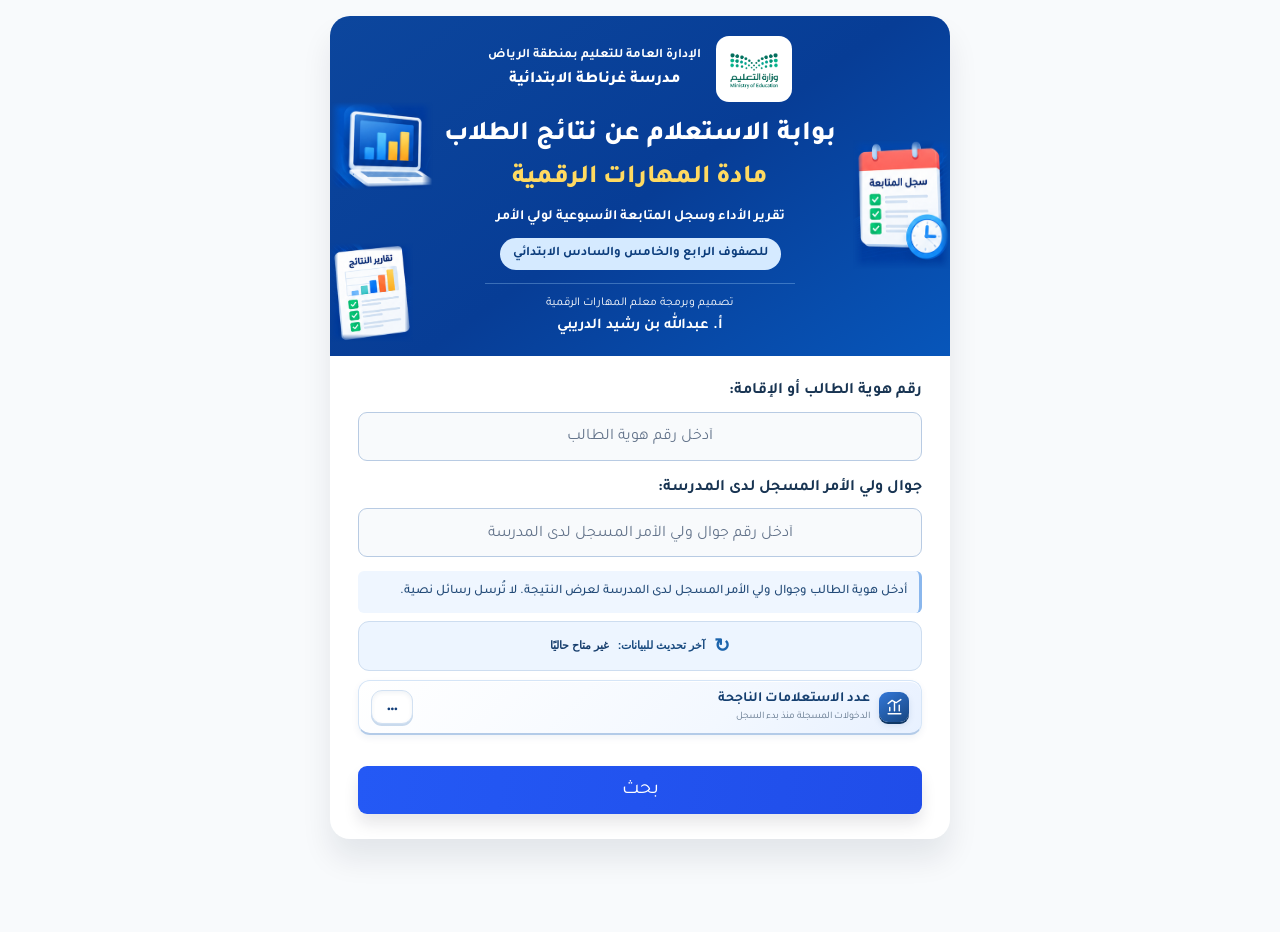
==== portal-source.html @ 9ac4369f "Add guardian satisfaction feedback and persistent review cycles" ====
<!doctype html>
<html lang="ar" dir="rtl"><head><meta charset="utf-8"><meta name="viewport" content="width=device-width, initial-scale=1"><title>بوابة المهارات الرقمية — مدرسة غرناطة</title></head><body style="margin:0"><section id="granada-results" data-mode="live" dir="rtl" lang="ar">
<style>
@import url('https://fonts.googleapis.com/css2?family=Tajawal:wght@400;500;700;800&display=swap');
#granada-results{font-family:Tajawal,Arial,sans-serif;background:#f8fafc;color:#1f2937;padding:34px 16px;min-height:80vh;line-height:1.7}#granada-results *{box-sizing:border-box}#granada-results [hidden]{display:none!important}#granada-results h1,#granada-results h2,#granada-results h3,#granada-results p{font-family:inherit;margin:0}#granada-results button,#granada-results input{font:inherit}#granada-results button{cursor:pointer;border:0}#granada-results .search-card{max-width:670px;margin:auto;background:white;border-radius:26px;overflow:hidden;box-shadow:0 20px 30px #0f172a16}#granada-results .brand{background:#233e89;text-align:center;padding:36px 20px;color:white}#granada-results .brand-logo{width:155px;height:120px;object-fit:contain;background:#eee;border:6px solid white;border-radius:64px;padding:22px;margin-bottom:20px}#granada-results h1{font-size:30px;font-weight:800;color:white;line-height:1.4}#granada-results .subtitle{font-size:23px;font-weight:800}#granada-results .brand-detail{color:#bfdbfe;font-size:21px}#granada-results .search-body{padding:44px 48px 48px}#granada-results label{display:block;font-weight:700;font-size:21px;margin-bottom:14px}#granada-results input{width:100%;height:80px;border:1px solid #cbd5e1;border-radius:13px;background:#f8fafc;text-align:center;font-size:27px;color:#334155}#granada-results input:focus{outline:3px solid #93c5fd;outline-offset:2px}#granada-results input::placeholder{color:#9ca3af}#granada-results .search-btn{width:100%;margin-top:34px;padding:17px;background:#214be0;color:white;border-radius:12px;font-size:28px;box-shadow:0 10px 15px #0f172a1a}#granada-results .test-note{max-width:670px;margin:0 auto 18px;padding:12px 18px;border:1px solid #dbeafe;border-radius:10px;background:#eff6ff;font-size:15px}#granada-results .message{color:#b91c1c;margin-top:18px;font-weight:700;text-align:center}#granada-results .report{max-width:800px;margin:auto;padding:34px 38px;background:white;box-shadow:0 12px 30px #0f172a18;border-radius:8px}#granada-results .actions{display:flex;gap:10px;justify-content:flex-end;margin-bottom:26px}#granada-results .actions button{padding:9px 15px;border-radius:4px;background:#1f2937;color:white}#granada-results .actions .new-search{background:#dc2626}#granada-results .report-header{display:grid;grid-template-columns:1fr 1fr 1fr;text-align:center;align-items:center;border-bottom:3px solid #233e89;padding-bottom:20px;margin-bottom:24px;font-size:14px;font-weight:700}#granada-results .vision{max-width:115px;height:90px;object-fit:contain;margin:auto}#granada-results .print-date{font-size:12px;color:#64748b;font-weight:400;margin-top:7px}#granada-results .student{background:#eff6ff;border:1px solid #dbeafe;border-radius:12px;padding:18px 20px;margin-bottom:22px}#granada-results .student-top{display:grid;grid-template-columns:1fr 1fr;gap:20px}#granada-results .student-item{display:flex;align-items:center;gap:13px}#granada-results .student-icon{border-radius:50%;background:#bfdbfe;color:#1e40af;width:38px;height:38px;display:grid;place-items:center;font-size:22px}#granada-results .small-label{font-size:12px;color:#64748b}#granada-results .student-value{font-size:17px;font-weight:700}#granada-results .student-meta{border-top:1px solid #bfdbfe;margin-top:17px;padding-top:12px;display:flex;justify-content:space-between;gap:10px;font-size:13px}#granada-results h2{font-size:19px;font-weight:700;border-right:4px solid #233e89;padding-right:10px;margin-bottom:18px}#granada-results .grades{display:grid;grid-template-columns:1fr 1fr;gap:12px;margin-bottom:28px}#granada-results .grade{border:1px solid #e5e7eb;border-radius:7px;background:#f8fafc;padding:14px 15px;min-height:90px;display:flex;flex-direction:column;justify-content:space-between}#granada-results .grade h3{font-size:12px;font-weight:800;display:flex;justify-content:space-between;gap:8px}#granada-results .grade-value{font-size:22px;font-weight:700;text-align:center;margin-top:8px;white-space:pre-wrap}#granada-results .green{background:#f0fdf4;border-color:#22c55e;box-shadow:0 2px 4px #0f172a15}#granada-results .green h3{color:#166534}#granada-results .blue{background:#eff6ff;border-color:#3b82f6;box-shadow:0 2px 4px #0f172a15}#granada-results .blue h3{color:#1e40af}#granada-results .orange{background:#fff7ed;border-color:#f97316}#granada-results .orange h3{color:#c2410c}#granada-results .orange .grade-value{color:#16a34a}#granada-results .red{background:#fef2f2;border-color:#ef4444}#granada-results .red h3{color:#b91c1c}#granada-results .note{padding:17px 20px;border-right:4px solid #2563eb;background:#eff6ff;border-radius:4px;margin-bottom:16px;font-size:14px;white-space:pre-wrap}#granada-results .note strong{display:block;font-size:16px;margin-bottom:4px}#granada-results .recommendation{border-color:#facc15;background:#fefce8}#granada-results .signatures{display:flex;justify-content:space-between;padding:45px 25px 30px;text-align:center;color:#1e3a8a;font-weight:700}#granada-results .signatures span{display:block;color:#6b7280;font-size:13px;margin-bottom:8px}#granada-results footer{text-align:center;font-size:11px;color:#6b7280;border-top:1px solid #e5e7eb;padding-top:16px}#granada-results footer a{color:#2563eb}#granada-results .report-demo{text-align:center;font-size:12px;color:#92400e;background:#fffbeb;padding:5px;margin-bottom:16px}
@media(max-width:600px){#granada-results{padding:20px 10px}#granada-results h1{font-size:24px}#granada-results .subtitle{font-size:19px}#granada-results .brand-detail{font-size:17px}#granada-results .search-body{padding:28px 24px}#granada-results .report{padding:20px 14px}#granada-results .report-header{font-size:11px;gap:8px}#granada-results .vision{max-width:80px;height:65px}#granada-results .student-top{grid-template-columns:1fr;gap:13px}#granada-results .grade{padding:11px 9px}#granada-results .grade h3{font-size:11px}#granada-results .grade-value{font-size:18px}#granada-results .student-meta{flex-wrap:wrap}#granada-results .signatures{font-size:12px;padding:35px 0 25px}}
@media print{@page{size:A4;margin:12mm}body *{visibility:hidden}#granada-results,#granada-results *{visibility:visible}#granada-results{position:absolute;inset:0;background:white;padding:0;min-height:0}#granada-results .no-print{display:none!important}#granada-results .report{box-shadow:none;max-width:none;padding:0}#granada-results .grade,#granada-results .note,#granada-results .student{break-inside:avoid}#granada-results{-webkit-print-color-adjust:exact;print-color-adjust:exact}}

/* Approved reference artwork, with functional identity and guardian-phone controls below. */
#granada-results .search-card{max-width:1000px;border-radius:30px}
#granada-results .approved-brand{padding:0;background:#0745ae;overflow:hidden}
#granada-results .approved-header-window{width:100%;aspect-ratio:1178 / 742;overflow:hidden;position:relative}
#granada-results .approved-header-image{display:block;width:100%;max-width:none;height:auto;margin:0;transform:scale(1.022);transform-origin:center top}
#granada-results .search-body{padding:32px 40px 40px}
#granada-results .search-btn{background:linear-gradient(100deg,#2459f5,#204de9)}
#granada-results .test-note{max-width:1000px}
@media(max-width:600px){#granada-results .search-body{padding:24px 20px}#granada-results .search-card{border-radius:22px}}
</style>
<link rel="stylesheet" href="/responsive.css?v=dcf7f7a980e0">
<div class="test-note no-print" id="gr-test">أدخل هوية الطالب وجوال ولي الأمر المسجل لدى المدرسة.</div>
<div class="search-card no-print" id="gr-search">
 <header class="brand portal-header" aria-labelledby="portal-title">
 <div class="portal-artwork" aria-hidden="true"><div class="portal-art portal-laptop" aria-hidden="true"></div><div class="portal-art portal-results" aria-hidden="true"></div><div class="portal-art portal-calendar" aria-hidden="true"></div></div>
 <div class="portal-identity"><img class="portal-logo" src="/ministry-logo.png" alt="شعار وزارة التعليم" width="82" height="70"><div><p>الإدارة العامة للتعليم بمنطقة الرياض</p><p class="portal-school">مدرسة غرناطة الابتدائية</p></div></div>
 <div class="portal-heading"><h1 id="portal-title">بوابة الاستعلام عن نتائج الطلاب</h1><p class="portal-subject">مادة المهارات الرقمية</p><p class="portal-description">تقرير الأداء وسجل المتابعة الأسبوعية <span class="portal-parent">لولي الأمر</span></p><p class="portal-classes">للصفوف الرابع والخامس والسادس الابتدائي</p></div>
 <p class="portal-credit">تصميم وبرمجة معلم المهارات الرقمية<br><strong>أ. عبدالله بن رشيد الدريبي</strong></p>
</header>
 <form class="search-body" id="gr-form"><label for="gr-id">رقم هوية الطالب أو الإقامة:</label><input id="gr-id" name="studentId" inputmode="numeric" autocomplete="off" maxlength="10" placeholder="أدخل رقم هوية الطالب" aria-describedby="gr-guidance gr-msg" required><label for="gr-phone" style="margin-top:22px">جوال ولي الأمر المسجل لدى المدرسة:</label><input id="gr-phone" name="guardianPhone" type="tel" inputmode="numeric" autocomplete="off" maxlength="16" placeholder="أدخل رقم جوال ولي الأمر المسجل لدى المدرسة" aria-describedby="gr-guidance gr-msg" required><p class="search-guidance" id="gr-guidance">أدخل هوية الطالب وجوال ولي الأمر المسجل لدى المدرسة لعرض النتيجة. لا تُرسل رسائل نصية.</p><div class="data-update-badge" data-public-update><span class="update-icon" aria-hidden="true">↻</span><span>آخر تحديث للبيانات:</span><time>جارٍ التحقق…</time></div><div class="activity-counter" role="status" aria-live="polite"><span class="activity-symbol" aria-hidden="true"><svg viewBox="0 0 24 24" fill="none" stroke="currentColor" stroke-width="1.8" stroke-linecap="round" stroke-linejoin="round"><path d="M4 20h16M6 16v-4m6 4V5m6 11V9"/><path d="m4 7 5-4 5 3 6-4"/></svg></span><span class="activity-label">عدد الاستعلامات الناجحة<span>الدخولات المسجلة منذ بدء السجل</span></span><strong data-query-count dir="ltr" aria-label="عدد الاستعلامات">…</strong></div><button class="search-btn" type="submit">بحث</button><p id="gr-msg" class="message" role="status" aria-live="polite"></p></form>
</div>
<article class="report" id="gr-report" aria-label="تقرير متابعة الطالب" hidden>
 <div class="actions no-print"><button type="button" id="gr-print"><svg viewBox="0 0 24 24" aria-hidden="true"><path d="M6 9V3h12v6M6 17H4V9h16v8h-2M6 14h12v7H6z"/></svg><span>طباعة</span></button><button type="button" class="new-search" id="gr-back"><svg viewBox="0 0 24 24" aria-hidden="true"><circle cx="10.5" cy="10.5" r="6.5"/><path d="m16 16 5 5"/></svg><span>بحث جديد</span></button></div>
 <p class="report-demo">تقرير متابعة الطالب</p>
 <header class="report-header"><div><p>وزارة التعليم</p><p>الإدارة العامة للتعليم</p><p>بمنطقة الرياض</p><p>مدرسة غرناطة الابتدائية</p></div><img class="vision" src="/ministry-logo.png" alt="شعار وزارة التعليم"><div><p>المادة: المهارات الرقمية</p><p>العام الدراسي: 1448هـ</p><p class="print-date">تاريخ كتابة التقرير: <span id="gr-date"></span></p></div><div class="report-update" data-report-update><span>آخر تحديث للبيانات:</span> <time>جارٍ التحقق…</time></div></header>
 <section class="student" aria-label="بيانات الطالب"><div class="student-top"><div class="student-item"><span class="student-icon" aria-hidden="true">♙</span><div><p class="small-label">اسم الطالب</p><p class="student-value" id="demo-name">طالب تجريبي</p></div></div><div class="student-item"><span class="student-icon" aria-hidden="true">▣</span><div><p class="small-label">مرجع التقرير</p><p class="student-value" id="demo-id" dir="ltr">0000000001</p></div></div></div><div class="student-meta"><span>الصف: <b id="demo-grade">الخامس</b></span><span>الفصل: <b id="demo-section">أ</b></span><span>العام: <b>1448–1449هـ</b></span></div></section>
 <section class="term-choice"><label for="gr-term">عرض النتائج</label><select id="gr-term"><option value="1">الفصل الدراسي الأول</option><option value="2">الفصل الدراسي الثاني</option><option value="year">النتيجة النهائية للعام الدراسي</option></select></section><p id="gr-demo-notice" class="period-status" hidden>حساب عرض تجريبي للمعلم — جميع الدرجات والملاحظات وهمية للشرح.</p><nav class="period-tabs" role="tablist" aria-label="اختر التقرير"><button role="tab" id="gr-period-1" data-period-tab="1" aria-controls="gr-grades" aria-selected="true" tabindex="0">الفترة الأولى</button><button role="tab" id="gr-period-2" data-period-tab="2" aria-controls="gr-grades" aria-selected="false" tabindex="-1">الفترة الثانية</button><button role="tab" id="gr-period-final" data-period-tab="final" aria-controls="gr-grades" aria-selected="false" tabindex="-1">نهاية الفصل</button></nav><div id="period-status" class="period-status"></div><h2 id="period-heading">📊 تفاصيل الأداء والدرجات — الفترة الأولى</h2><div class="grades" id="gr-grades" role="tabpanel" aria-labelledby="gr-period-1"></div>
 <section class="note"><strong>📝 الواجبات الأسبوعية والمهام الأدائية:</strong><p>تدريب تجريبي: تنسيق جدول بيانات وإجراء عملية حسابية. يرجى مراجعة الدرس وحل النشاط المحدد.</p></section>
 <section class="note recommendation"><strong>💡 ملحوظات وتوصيات المعلم:</strong><p>بيانات تجريبية: أداء متميز ومشاركة فعّالة. التوصية: الاستمرار في التدريب ومتابعة الواجبات.</p></section>
 <section id="annual-breakdown" class="annual-breakdown" hidden><h3>ملخص الأعمال الأدائية والدرجات</h3><div id="annual-components" class="grades"></div><h3>بيان الفترات ونتائج الفصلين</h3><div class="summary-scroll"><table><thead><tr><th scope="col">البيان</th><th scope="col">الدرجة من 100</th></tr></thead><tbody id="annual-rows"></tbody></table></div></section><section id="final-calculation" class="final-calculation" hidden><div id="semester-calculation"><strong class="calculation-title">طريقة احتساب التقدير التقريبي للفصل</strong><div class="calculation-step"><strong>1. متوسط المهام الأدائية — من 40</strong><p>تشمل الواجبات والمشاريع والمشاركة والتفاعل.</p><span class="calculation-formula">(درجة الفترة الأولى + درجة الفترة الثانية) ÷ 2</span></div><div class="calculation-step"><strong>2. متوسط الاختبارات والتطبيقات والمشروعات العملية — من 60</strong><p>تشمل الاختبارات التحريرية والإلكترونية من 20، والتطبيقات والمشروعات العملية من 40.</p><span class="calculation-formula">(درجة الفترة الأولى + درجة الفترة الثانية) ÷ 2</span></div><div class="calculation-step"><strong>3. المجموع التقديري للفصل — من 100</strong><span class="calculation-formula">متوسط مجموعة الـ40 + متوسط مجموعة الـ60</span></div></div><div id="annual-calculation" hidden><strong class="calculation-title">طريقة احتساب التقدير التقريبي للعام الدراسي</strong><div class="calculation-step"><strong>متوسط نتيجتي الفصلين — من 100</strong><span class="calculation-formula">(نتيجة الفصل الدراسي الأول + نتيجة الفصل الدراسي الثاني) ÷ 2</span></div></div><p class="calculation-official">هذه النتيجة تقديرية للمتابعة، والنتيجة المعتمدة هي المسجلة في نظام نور.</p></section><div class="signatures"><div><span>معلم المادة</span>أ. عبدالله بن رشيد الدريبي</div><div><span>مدير المدرسة</span>فهد بن سعد الشهري</div></div>
 <footer class="initiative-footer"><p class="initiative-line">مبادرة تعليمية رقمية — تصميم وبرمجة المعلم: <strong>عبدالله بن رشيد الدريبي</strong> — مدرسة غرناطة الابتدائية — العام الدراسي 1448–1449هـ</p><div class="initiative-contact"><span>للتواصل:</span><a href="https://x.com/AbuRasheed12" target="_blank" rel="noopener noreferrer" dir="ltr">AbuRasheed12</a><a href="mailto:t237265@rb.moe.gov.sa" dir="ltr">t237265@rb.moe.gov.sa</a></div></footer>
</article>
<script src="/app.js?v=9109d4523728" type="module"></script>
</section>
</body></html>
---- responsive.css ----
/* Compact login; the approved artwork keeps its original proportions. */
html,body{margin:0;min-width:0}
#granada-results{padding:16px 12px;min-height:100vh}
#granada-results .search-card,#granada-results .test-note{width:100%;max-width:520px}
#granada-results .search-card{border-radius:20px}
#granada-results .search-body{padding:20px 24px 24px}
#granada-results label{font-size:17px;line-height:1.5;margin-bottom:8px}
#granada-results input{height:48px;font-size:19px;border-radius:9px;min-width:0}
#granada-results label[for="gr-phone"]{margin-top:16px!important}
#granada-results .search-body p[style]{font-size:13px!important;line-height:1.6;margin-top:12px!important}
#granada-results .search-btn{margin-top:18px;padding:9px 14px;min-height:46px;font-size:21px;border-radius:9px}
#granada-results .message{font-size:14px;margin-top:12px}
#granada-results .report{max-width:760px;width:100%;padding:24px;overflow-wrap:anywhere}
#granada-results .student-item,#granada-results .grade{min-width:0}
@media(max-width:600px){
 #granada-results{padding:10px 10px}
 #granada-results .search-card{max-width:420px;border-radius:16px}
 #granada-results .search-body{padding:18px 18px 20px}
 #granada-results label{font-size:16px}
 #granada-results input{height:46px;font-size:18px}
 #granada-results .search-btn{font-size:20px}
 #granada-results .report{padding:18px 12px}
 #granada-results .report-header{grid-template-columns:minmax(0,1fr) 70px minmax(0,1fr);font-size:10px}
 #granada-results .vision{max-width:65px}
 #granada-results .grades{gap:8px}
 #granada-results .grade-value{font-size:17px}
}
@media(max-width:360px){#granada-results .search-body{padding:16px 14px}#granada-results .grades{grid-template-columns:1fr}}
#granada-results .vision{background:transparent;border-radius:0;padding:0;object-fit:contain}
#granada-results .term-choice{display:flex;align-items:center;gap:12px;flex-wrap:wrap;background:#f0f5fd;border:1px solid #cbdcf2;border-radius:12px;padding:12px 14px;margin:20px 0 14px}
#granada-results .term-choice label{font-size:15px;font-weight:700;margin:0;color:#164776}
#granada-results .term-choice select{font:inherit;font-size:15px;max-width:100%;flex:1;min-width:180px;color:#164776;background:white;border:1px solid #afcaed;border-radius:8px;padding:9px 10px}
#granada-results .annual-breakdown{margin:18px 0}
#granada-results .annual-breakdown h3{font-size:16px;color:#164776;margin:12px 0}
#granada-results .summary-scroll{overflow-x:auto;border:1px solid #cbdcf2;border-radius:12px}
#granada-results .summary-scroll table{width:100%;border-collapse:collapse;font-size:14px;text-align:right}
#granada-results .summary-scroll th{background:#eff5fd;color:#164776;padding:12px}
#granada-results .summary-scroll td{padding:11px 12px;border-top:1px solid #e1eaf6}
#granada-results .summary-scroll td:last-child{font-weight:700;text-align:center;white-space:nowrap}
/* Explicit tab colors also protect against older generic blue button styles. */
#granada-results #gr-period-1{color:#185ab8;background:#edf4ff;border-color:#b9d2f4;border-top-color:#185ab8}
#granada-results #gr-period-2{color:#087b60;background:#edf9f3;border-color:#a9dac9;border-top-color:#087b60}
#granada-results #gr-period-final{color:#7043a3;background:#f5f0fc;border-color:#d4bde9;border-top-color:#7043a3}
#granada-results #gr-period-1[aria-selected="true"]{color:white;background:#185ab8;border-color:#185ab8}
#granada-results #gr-period-2[aria-selected="true"]{color:white;background:#087b60;border-color:#087b60}
#granada-results #gr-period-final[aria-selected="true"]{color:white;background:#7043a3;border-color:#7043a3}
#granada-results[data-period="final"] #gr-grades>.grade:last-child{grid-column:1/-1;text-align:center;padding:22px 16px}
#granada-results[data-period="final"] #gr-grades>.grade:last-child h3{justify-content:center;text-align:center}
#granada-results[data-period="final"] #gr-grades>.grade:last-child .grade-value{color:#8a2043;font-size:20px;font-weight:800;line-height:1.4}
#granada-results[data-period="final"] #gr-grades>.grade:last-child .grade-value[data-numeric="true"]{font-size:clamp(36px,5vw,46px)}
@media print{#granada-results{padding:0;min-height:0}#granada-results .report{max-width:none;padding:0}}

#granada-results[data-term="1"] .term-choice{border-top:4px solid #185ab8}
#granada-results[data-term="2"] .term-choice{border-top:4px solid #087b60;background:#edf9f3}
#granada-results[data-term="year"] .term-choice{border-top:4px solid #7043a3;background:#f5f0fc}
#granada-results #annual-components{display:grid;grid-template-columns:repeat(2,minmax(0,1fr));gap:12px;margin:14px 0}
#granada-results #annual-components .grade{text-align:center}
#granada-results #annual-components .grade-value{font-size:24px;color:#183452}
@media(max-width:520px){#granada-results #annual-components{grid-template-columns:1fr}}

/* Workbook narrative cells are literal text, including intentional blank cells. */
#granada-results .grade.source-text .grade-value,#granada-results .note p{font-size:15px;font-weight:500;line-height:1.85;white-space:pre-wrap;overflow-wrap:anywhere;text-align:right;letter-spacing:0}
#granada-results .grade.source-text .grade-value{margin:10px 0 0;min-height:1.85em}
#granada-results .grade.source-text h3{font-size:13px;line-height:1.7}
@media(max-width:600px){#granada-results .grade.source-text .grade-value,#granada-results .note p{font-size:14px}}
/* Clear, balanced student metadata labels on the shared report. */
#granada-results .student-item .small-label{color:#234b78;font-weight:700;font-size:13px;line-height:1.7}
#granada-results .student-meta{color:#234b78;font-weight:600}
#granada-results .student-meta b{color:#173652;font-weight:700}

/* Stronger semester choice and current-period context. */
#granada-results .term-choice select{font-weight:700;font-size:16px;line-height:1.6}
#granada-results .term-choice option{font-weight:700}
#granada-results[data-term="1"] .term-choice select{color:#174b95}
#granada-results[data-term="2"] .term-choice select{color:#06694f}
#granada-results[data-term="year"] .term-choice select{color:#63348e}
#granada-results .period-status{font-size:15px;font-weight:700;line-height:1.8}
#granada-results[data-period="1"] .period-status{color:#174b95;background:#edf4ff}
#granada-results[data-period="2"] .period-status{color:#06694f;background:#edf9f3}
#granada-results[data-period="final"] .period-status{color:#63348e;background:#f5f0fc}
@media(max-width:600px){#granada-results .term-choice select{font-size:15px}#granada-results .period-status{font-size:14px}}
#granada-results .report .print-date{font-family:inherit;font-size:12px;font-weight:700;line-height:1.7;color:#111;opacity:1}
#granada-results .report .print-date span{color:inherit;font-weight:inherit}
/* Compact signatures and a centered, legible initiative credit. */
#granada-results .report .signatures{padding:16px 12px 18px;gap:18px;align-items:flex-start;font-size:15px}
#granada-results .report .signatures span{font-size:13px;color:#34465c;font-weight:600;margin-bottom:5px}
#granada-results .report .initiative-footer{margin-top:0;padding:14px 10px 4px;text-align:center;color:#34465c;font-size:13px;line-height:1.8;border-top:1px solid #cad8e8}
#granada-results .initiative-footer p{margin:3px 0}
#granada-results .initiative-footer .initiative-title{font-size:16px;font-weight:800;color:#164776}
#granada-results .initiative-footer .initiative-author{font-size:14px;font-weight:600;color:#234b78}
#granada-results .initiative-footer strong{font-weight:800}
#granada-results .initiative-contact{display:flex;align-items:center;justify-content:center;flex-wrap:wrap;gap:6px 16px;margin-top:7px;font-weight:600}
#granada-results .initiative-contact a{color:#174b95;text-decoration:underline;text-underline-offset:3px;overflow-wrap:anywhere}
@media(max-width:600px){#granada-results .report .signatures{padding:12px 0 14px;font-size:13px}#granada-results .report .signatures span{font-size:12px}#granada-results .initiative-footer .initiative-title{font-size:15px}#granada-results .initiative-footer .initiative-author{font-size:13px}#granada-results .initiative-school{font-size:12px}#granada-results .initiative-contact{font-size:12px;gap:4px 12px}}
/* Exactly two centered footer lines, scaled to fit narrow screens. */
#granada-results .report .initiative-footer .initiative-line{font-size:clamp(5px,1.02vw,10px);font-weight:600;color:#234b78;white-space:nowrap;line-height:1.9;margin:0}
#granada-results .report .initiative-footer .initiative-contact{flex-wrap:nowrap;white-space:nowrap;font-size:clamp(9px,1.4vw,12px);gap:4px 12px;margin-top:4px;line-height:1.9}
/* Report controls stay in normal flow, at the upper left. */
#granada-results .report .actions{position:static;display:flex;justify-content:flex-end;gap:8px;padding:0 0 14px;margin:0 0 15px;border-bottom:1px solid #e3ebf5}
#granada-results .report .actions button{display:inline-flex;align-items:center;justify-content:center;gap:7px;min-height:42px;padding:9px 15px;border-radius:9px;font-size:14px;font-weight:700;line-height:1.4;transition:background .14s,box-shadow .14s,transform .14s}
#granada-results #gr-back{background:#edf4ff;color:#174b95;border:1px solid #bdd2ee}
#granada-results #gr-print{background:#173653;color:#fff;border:1px solid #173653}
#granada-results .actions svg{width:18px;height:18px;fill:none;stroke:currentColor;stroke-width:1.8;stroke-linecap:round;stroke-linejoin:round;flex:none}
#granada-results .actions button:focus-visible,#granada-results summary:focus-visible{outline:3px solid #e2b440;outline-offset:4px}
#granada-results .actions button:active{transform:translateY(1px)}
/* Primary values remain visible independently of disclosure state. */
#granada-results .report .grades{align-items:start;gap:12px}
#granada-results .report .grade{border-radius:12px;border-color:#d9e4ef;box-shadow:0 2px 7px #17365308;padding:15px;transition:border-color .16s,box-shadow .16s}
#granada-results .report .grade.interactive{display:block;cursor:default}
#granada-results .card-core{display:flex;flex-direction:column;min-height:112px;list-style:none}
#granada-results summary.card-core{cursor:pointer}
#granada-results summary::-webkit-details-marker{display:none}
#granada-results .card-core h3{font-size:13px;line-height:1.7;margin:0 0 10px}
#granada-results .grade-number{display:flex;align-items:baseline;justify-content:center;gap:6px;flex-wrap:wrap;margin:auto 0}
#granada-results .report .grade-value{font-size:25px;font-weight:800;line-height:1.4;margin:3px 0}
#granada-results .grade-maximum{font-size:12px;color:#52657b;font-weight:600}
#granada-results .primary-card .grade-value{font-size:32px}
#granada-results .primary-card .card-core h3{font-size:14px}
#granada-results .grade.rating-excellent{background:#effaf4;border-color:#a8d6bc}
#granada-results .rating-excellent .grade-value{color:#167346}
#granada-results .grade.rating-very-good{background:#edf8f8;border-color:#abd2d3}
#granada-results .rating-very-good .grade-value{color:#116b70}
#granada-results .grade.rating-good{background:#edf4ff;border-color:#b6cce9}
#granada-results .rating-good .grade-value{color:#174b95}
#granada-results .grade.rating-acceptable{background:#fff8e9;border-color:#e5ce96}
#granada-results .rating-acceptable .grade-value{color:#85600c}
#granada-results .grade.rating-needs-support{background:#fff1f4;border-color:#dcaebd}
#granada-results .rating-needs-support .grade-value{color:#8a2043}
#granada-results .grade.rating-pending,#granada-results .grade.neutral{background:#f5f8fb;border-color:#d9e4ef;color:#34465c}
#granada-results .grade.neutral h3,#granada-results .grade.neutral .grade-value{color:#34465c}
#granada-results .score-progress{display:block;appearance:none;width:100%;height:6px;border:0;border-radius:8px;overflow:hidden;background:#dbe6f3;accent-color:#185ab8;margin:12px 0 2px}
#granada-results .score-progress::-webkit-progress-bar{background:#dbe6f3;border-radius:8px}
#granada-results .score-progress::-webkit-progress-value{background:#185ab8;border-radius:8px}
#granada-results .green .score-progress{accent-color:#087b60}
#granada-results .green .score-progress::-webkit-progress-value{background:#087b60}
#granada-results .score-progress::-moz-progress-bar{background:#185ab8;border-radius:8px}
#granada-results .card-toggle{display:flex;justify-content:center;align-items:center;gap:7px;margin-top:10px;font-size:12px;font-weight:700;color:#315a8f;line-height:1.6}
#granada-results .detail-arrow{font-size:18px;line-height:1;transition:transform .16s}
#granada-results details[open]>.card-core .detail-arrow,#granada-results .note-disclosure[open]>summary .detail-arrow{transform:rotate(180deg)}
#granada-results details .when-open{display:none}
#granada-results details[open]>.card-core .when-open,#granada-results .note-disclosure[open]>summary .when-open{display:inline}
#granada-results details[open]>.card-core .when-closed,#granada-results .note-disclosure[open]>summary .when-closed{display:none}
#granada-results .grade.interactive[open]{border-color:#497dba;box-shadow:0 0 0 2px #dbe9fa}
#granada-results .card-details{border-top:1px solid #cbd9e9;padding-top:11px;margin-top:12px;font-size:13px;line-height:1.85;color:#23405e}
#granada-results details[open]>.card-details{animation:report-detail-in .15s ease-out}
#granada-results .card-details dl{margin:0}
#granada-results .card-details dl>div{display:flex;justify-content:space-between;align-items:baseline;gap:12px;padding:5px 0;border-bottom:1px solid #dfe8f2}
#granada-results .card-details dl>div:last-child{border-bottom:0}
#granada-results .card-details dt{font-size:12px;font-weight:500;line-height:1.8}
#granada-results .card-details dd{font-size:16px;font-weight:800;white-space:nowrap;margin:0}
#granada-results .detail-copy{white-space:pre-wrap;overflow-wrap:anywhere;text-align:right;margin:0;font-size:14px;line-height:1.9}
#granada-results .grade.source-text .grade-number{display:block;margin:0}
#granada-results .grade.source-text .grade-value{font-size:14px;line-height:1.85;font-weight:500;text-align:right}
#granada-results .long-text:not([open])>summary .summary-preview{display:-webkit-box;-webkit-line-clamp:3;-webkit-box-orient:vertical;overflow:hidden}
#granada-results .long-text[open]>summary .summary-preview{display:none}
#granada-results .report .note{white-space:normal;border-radius:10px;padding:16px 18px;margin-bottom:14px}
#granada-results .report .note-heading{font-size:15px;color:#173f73;line-height:1.7;margin-bottom:8px}
#granada-results .note-disclosure>summary{list-style:none;cursor:pointer}
#granada-results .note-disclosure .card-toggle{justify-content:flex-start}
#granada-results .note-disclosure[open]{outline:1px solid #b6cde7;outline-offset:7px;border-radius:4px}
#granada-results .note .card-details{margin-top:8px}
@keyframes report-detail-in{from{opacity:.45;transform:translateY(-3px)}to{opacity:1;transform:none}}
@media(hover:hover){#granada-results #gr-back:hover{background:#dfeafd}#granada-results #gr-print:hover{background:#102940}#granada-results .grade.interactive:hover{border-color:#7b9ec7;box-shadow:0 3px 10px #17365312}}
@media(max-width:600px){#granada-results .report .actions button{min-height:40px;font-size:13px;padding:8px 12px}#granada-results .actions svg{width:17px;height:17px}#granada-results .card-core{min-height:105px}#granada-results .card-core h3{font-size:12px}#granada-results .primary-card .card-core h3{font-size:13px}#granada-results .report .grade{padding:12px}#granada-results .primary-card .grade-value{font-size:28px}#granada-results .report .grade-value{font-size:23px}#granada-results .report .note{padding:14px}#granada-results .card-details dl>div{gap:8px}#granada-results .card-details dd{font-size:15px}}
@media(prefers-reduced-motion:reduce){#granada-results .report .grade,#granada-results .detail-arrow,#granada-results .actions button{transition:none}#granada-results details[open]>.card-details{animation:none}#granada-results .actions button:active{transform:none}}
@media print{
 @page{size:A4;margin:12mm}
 #granada-results .actions,#granada-results .period-tabs,#granada-results .term-choice,#granada-results .card-toggle{display:none!important}
 #granada-results .report .grade{box-shadow:none!important;transition:none!important;border:1px solid #9daab9;break-inside:avoid;page-break-inside:avoid;padding:10px}
 #granada-results .card-core{min-height:0}
 #granada-results details>.card-details{display:block!important;content-visibility:visible!important;animation:none!important}
 #granada-results .long-text>summary .summary-preview{display:none!important}
 #granada-results .card-details{margin-top:8px;padding-top:8px}
 #granada-results .card-details dt{font-size:10px}
 #granada-results .card-details dd{font-size:13px}
 #granada-results .detail-copy,#granada-results .note p{font-size:11px;line-height:1.7}
 #granada-results .grade-value{font-size:21px!important}
 #granada-results .primary-card .grade-value{font-size:25px!important}
 #granada-results .grade-maximum{font-size:10px}
 #granada-results .score-progress{height:4px}
 #granada-results .note,#granada-results .student,#granada-results .report-header,#granada-results .signatures,#granada-results .initiative-footer{break-inside:avoid;page-break-inside:avoid}
 #granada-results .report .grades{gap:8px;margin-bottom:14px}
 #granada-results .note{margin-bottom:10px;padding:10px}
 #granada-results .report-demo{font-size:23px}
 #granada-results .period-status{font-size:11px;margin-bottom:10px}
}

/* Approved footer: uniform bold black first line, blue contact line. */
#granada-results .report .initiative-footer .initiative-line{font-size:12px;font-weight:700;color:#111111;white-space:normal}
#granada-results .report .initiative-footer strong{font-weight:700;color:inherit}
#granada-results .report .initiative-footer .initiative-contact{font-size:13px;font-weight:700;color:#17549a}
#granada-results .report .initiative-footer .initiative-contact a{color:#17549a;font-weight:700}
#granada-results .annual-breakdown th,#granada-results .annual-breakdown td{border-inline-end:1px solid #ccd8e7;border-bottom:1px solid #d8e2ee}#granada-results .annual-breakdown th:last-child,#granada-results .annual-breakdown td:last-child{border-inline-end:0}

/* Compact report heading and single-line upload timestamp. */
#granada-results .report .report-demo{padding:0;margin:2px 0 4px;line-height:1.5;background:transparent}
#granada-results .report .actions{margin-bottom:6px;padding-bottom:4px}
#granada-results .report .report-header{padding-bottom:5px;margin-bottom:7px;row-gap:2px;border-bottom-width:2px}
#granada-results .report-header .vision{height:66px}
#granada-results .report-header .report-update{grid-column:1/-1;display:block;white-space:nowrap;border:0;background:transparent;padding:0;margin:1px 0 0;text-align:center;font:700 10px/1.4 Tahoma,Arial,sans-serif}
#granada-results .report-header .report-update span,#granada-results .report-header .report-update time{display:inline;font-size:inherit}
@media(max-width:600px){#granada-results .report-header .vision{height:54px}#granada-results .report-header .report-update{font-size:9px}}

#granada-results .period-tabs{display:grid;grid-template-columns:repeat(3,1fr);gap:10px;margin:22px 0 16px}
#granada-results .period-tabs button{--tab-color:#185ab8;--tab-soft:#edf4ff;--tab-border:#b9d2f4;font-family:inherit;font-size:16px;font-weight:700;cursor:pointer;padding:16px 6px;border-radius:13px;border:1px solid var(--tab-border);border-top:4px solid var(--tab-color);background:var(--tab-soft);color:var(--tab-color);transition:background .15s,box-shadow .15s}
#granada-results .period-tabs button[data-period-tab="2"]{--tab-color:#087b60;--tab-soft:#edf9f3;--tab-border:#a9dac9}
#granada-results .period-tabs button[data-period-tab="final"]{--tab-color:#7043a3;--tab-soft:#f5f0fc;--tab-border:#d4bde9}
#granada-results .period-tabs button[aria-selected="true"]{background:var(--tab-color);color:white;border-color:var(--tab-color);box-shadow:0 4px 10px #18345222}
#granada-results .period-tabs button:focus-visible{outline:3px solid #e3a315;outline-offset:3px}
#granada-results .period-tabs button:hover{box-shadow:0 3px 8px #18345220}
#granada-results .report-demo{font-family:Tajawal,Tahoma,Arial,sans-serif;font-size:clamp(24px,3vw,26px);font-weight:800;line-height:1.6;letter-spacing:0;text-align:center;color:#123f7c;background:transparent;border:0;border-radius:0;padding:6px 0;margin:10px 0 14px;box-shadow:none}
#granada-results .period-status{padding:8px 12px;border-radius:8px;background:#eff5ff;color:#315a8f;margin-bottom:15px;font-size:14px}
#granada-results .final-calculation{background:#eff6ff;border:1px solid #bfd4f1;border-radius:12px;padding:16px;margin-top:15px}
#granada-results .final-calculation p{margin:8px 0}
#granada-results .calculation-title{display:block;color:#123f7c;font-size:18px;margin-bottom:14px}
#granada-results .calculation-step{background:#fff;border:1px solid #d9e5f3;border-radius:10px;padding:12px 14px;margin:10px 0}
#granada-results .calculation-step strong{color:#173f73}
#granada-results .calculation-formula{display:block;text-align:center;font-weight:700;color:#17477f;margin:10px 0 2px;line-height:1.9}
#granada-results .calculation-official{border:1px solid #e7bcc8;border-right:4px solid #8a2043;border-radius:10px;background:#fff2f5;padding:13px 15px;margin-top:16px!important;color:#8a2043;font-size:clamp(8px,2vw,17px);font-weight:700;line-height:1.9;text-align:center;white-space:nowrap}
@media(max-width:600px){#granada-results .period-tabs button{font-size:12px;padding:12px 3px}}

#granada-results[data-period="2"] .period-status{color:#087b60;background:#edf9f3}
#granada-results[data-period="final"] .period-status{color:#7043a3;background:#f5f0fc}
#granada-results[data-period="2"] #period-heading{border-color:#087b60}
#granada-results[data-period="final"] #period-heading{border-color:#7043a3}


#granada-results #gr-search{max-width:620px;border-radius:20px}
#granada-results #gr-search .portal-header{position:relative;isolation:isolate;overflow:hidden;padding:20px 18px 17px;background:linear-gradient(145deg,#0c469d 0%,#073d96 52%,#0756ba 100%);color:#fff;text-align:center;border:0}
#granada-results .portal-header :where(p){margin:0}
#granada-results .portal-identity{position:relative;z-index:1;display:flex;align-items:center;justify-content:center;gap:15px;margin:0 auto 13px;max-width:440px;line-height:1.65;font-size:13px;font-weight:600}
#granada-results .portal-logo{display:block;width:76px;height:66px;object-fit:contain;background:#fff;border-radius:13px;padding:7px;flex:none}
#granada-results .portal-school{font-size:16px;font-weight:800}
#granada-results .portal-heading{position:relative;z-index:1;max-width:420px;margin:auto}
#granada-results .portal-heading h1{font-size:27px;line-height:1.55;font-weight:800;margin:0 auto 1px;max-width:400px;letter-spacing:0}
#granada-results .portal-subject{font-size:26px;line-height:1.55;font-weight:800;color:#ffda61}
#granada-results .portal-description{font-size:14px;font-weight:600;line-height:1.8;margin:7px auto 8px;max-width:330px}
#granada-results .portal-parent{white-space:nowrap}
#granada-results .portal-classes{display:inline-block;max-width:100%;font-size:13px;font-weight:700;line-height:1.7;background:#d5eaff;color:#0b3c7b;border-radius:20px;padding:5px 13px}
#granada-results .portal-credit{position:relative;z-index:1;font-size:12px;line-height:1.65;margin:13px auto 0;padding-top:10px;border-top:1px solid #a8d8ff50;max-width:310px}
#granada-results .portal-credit strong{font-size:15px;font-weight:700}
#granada-results .portal-artwork{display:contents}
#granada-results .portal-art{position:absolute;z-index:0;background-image:url('/portal-hero.png');background-repeat:no-repeat;background-size:1178px 1335px;pointer-events:none;mask-image:linear-gradient(90deg,transparent,#000 10%,#000 90%,transparent),linear-gradient(0deg,transparent,#000 8%,#000 92%,transparent);mask-composite:intersect}
#granada-results .portal-laptop{width:230px;height:200px;background-position:-30px -215px;left:1px;top:86px;transform:scale(.44);transform-origin:top left}
#granada-results .portal-results{width:230px;height:275px;background-position:-30px -418px;left:0;bottom:14px;transform:scale(.36);transform-origin:bottom left}
#granada-results .portal-calendar{width:225px;height:300px;background-position:-935px -390px;right:0;top:124px;transform:scale(.43);transform-origin:top right}
#granada-results #gr-search .search-body{padding:23px 28px 25px}
#granada-results #gr-form label{font-size:16px;line-height:1.6;margin-bottom:7px;color:#183452}
#granada-results #gr-form label[for="gr-phone"]{margin-top:15px!important}
#granada-results #gr-form input{height:49px;font-size:18px;padding:9px 12px;direction:ltr;text-align:center;border-color:#b8cbe3;background:#f8fafc}
#granada-results #gr-form input::placeholder{color:#64748b;opacity:1;font-size:16px}
#granada-results #gr-form input:focus-visible{outline:3px solid #bfd7fb;outline-offset:2px;border-color:#185ab8}
#granada-results #gr-form .search-guidance{font-size:13px;font-weight:500;line-height:1.85;color:#234b78;margin:14px 0 0;padding:9px 12px;background:#eff6ff;border-right:3px solid #8ab7ed;border-radius:6px;text-align:right}
#granada-results #gr-form .search-btn{font-size:20px;line-height:1.5;min-height:48px;margin-top:17px}
#granada-results #gr-form .message:empty{margin:0}
@media(max-width:600px){
 #granada-results #gr-search{max-width:440px;border-radius:16px}
 #granada-results #gr-search .portal-header{padding:16px 12px 15px;display:flex;flex-direction:column}
 #granada-results .portal-identity{order:0}
 #granada-results .portal-heading{order:1}
 #granada-results .portal-credit{order:3}
 #granada-results .portal-artwork{order:2;display:flex;align-items:center;justify-content:center;gap:24px;min-height:54px;margin-top:9px}
 #granada-results .portal-artwork .portal-art{position:static;transform:none;flex:none;background-size:235.6px 267px}
 #granada-results .portal-artwork .portal-laptop{width:46px;height:40px;background-position:-6px -43px}
 #granada-results .portal-artwork .portal-results{width:46px;height:55px;background-position:-6px -83.6px}
 #granada-results .portal-artwork .portal-calendar{width:45px;height:60px;background-position:-187px -78px}
 #granada-results .portal-identity{font-size:11px;gap:11px;margin-bottom:11px}
 #granada-results .portal-logo{width:61px;height:55px;padding:6px;border-radius:11px}
 #granada-results .portal-school{font-size:14px}
 #granada-results .portal-heading{max-width:340px}
 #granada-results .portal-heading h1{font-size:23px;max-width:290px;line-height:1.55}
 #granada-results .portal-subject{font-size:23px}
 #granada-results .portal-description{font-size:12px;max-width:245px;line-height:1.8}
 #granada-results .portal-classes{font-size:11px;padding:5px 10px}
 #granada-results .portal-credit{font-size:11px;max-width:260px;margin-top:11px;padding-top:8px}
 #granada-results .portal-credit strong{font-size:14px}
 #granada-results .portal-laptop{transform:scale(.23);top:101px;left:0}
 #granada-results .portal-results{transform:scale(.22);bottom:12px;left:0}
 #granada-results .portal-calendar{transform:scale(.23);top:143px;right:0}
 #granada-results #gr-search .search-body{padding:19px 20px 21px}
 #granada-results #gr-form label{font-size:15px}
 #granada-results #gr-form input{font-size:17px;height:48px}
 #granada-results #gr-form .search-guidance{font-size:12px;padding:8px 10px}
}
@media(max-width:350px){#granada-results .portal-heading h1{font-size:21px;max-width:260px}#granada-results .portal-subject{font-size:21px}#granada-results .portal-identity{font-size:10px}#granada-results .portal-school{font-size:13px}#granada-results #gr-search .search-body{padding:17px 15px 19px}}

/* Noto Kufi Arabic, Google Fonts, SIL OFL 1.1.
Copyright 2022 The Noto Project Authors (https://github.com/notofonts/arabic)

This Font Software is licensed under the SIL Open Font License, Version 1.1.
This license is copied below, and is also available with a FAQ at:
https://scripts.sil.org/OFL


-----------------------------------------------------------
SIL OPEN FONT LICENSE Version 1.1 - 26 February 2007
-----------------------------------------------------------

PREAMBLE
The goals of the Open Font License (OFL) are to stimulate worldwide
development of collaborative font projects, to support the font creation
efforts of academic and linguistic communities, and to provide a free and
open framework in which fonts may be shared and improved in partnership
with others.

The OFL allows the licensed fonts to be used, studied, modified and
redistributed freely as long as they are not sold by themselves. The
fonts, including any derivative works, can be bundled, embedded, 
redistributed and/or sold with any software provided that any reserved
names are not used by derivative works. The fonts and derivatives,
however, cannot be released under any other type of license. The
requirement for fonts to remain under this license does not apply
to any document created using the fonts or their derivatives.

DEFINITIONS
"Font Software" refers to the set of files released by the Copyright
Holder(s) under this license and clearly marked as such. This may
include source files, build scripts and documentation.

"Reserved Font Name" refers to any names specified as such after the
copyright statement(s).

"Original Version" refers to the collection of Font Software components as
distributed by the Copyright Holder(s).

"Modified Version" refers to any derivative made by adding to, deleting,
or substituting -- in part or in whole -- any of the components of the
Original Version, by changing formats or by porting the Font Software to a
new environment.

"Author" refers to any designer, engineer, programmer, technical
writer or other person who contributed to the Font Software.

PERMISSION & CONDITIONS
Permission is hereby granted, free of charge, to any person obtaining
a copy of the Font Software, to use, study, copy, merge, embed, modify,
redistribute, and sell modified and unmodified copies of the Font
Software, subject to the following conditions:

1) Neither the Font Software nor any of its individual components,
in Original or Modified Versions, may be sold by itself.

2) Original or Modified Versions of the Font Software may be bundled,
redistributed and/or sold with any software, provided that each copy
contains the above copyright notice and this license. These can be
included either as stand-alone text files, human-readable headers or
in the appropriate machine-readable metadata fields within text or
binary files as long as those fields can be easily viewed by the user.

3) No Modified Version of the Font Software may use the Reserved Font
Name(s) unless explicit written permission is granted by the corresponding
Copyright Holder. This restriction only applies to the primary font name as
presented to the users.

4) The name(s) of the Copyright Holder(s) or the Author(s) of the Font
Software shall not be used to promote, endorse or advertise any
Modified Version, except to acknowledge the contribution(s) of the
Copyright Holder(s) and the Author(s) or with their explicit written
permission.

5) The Font Software, modified or unmodified, in part or in whole,
must be distributed entirely under this license, and must not be
distributed under any other license. The requirement for fonts to
remain under this license does not apply to any document created
using the Font Software.

TERMINATION
This license becomes null and void if any of the above conditions are
not met.

DISCLAIMER
THE FONT SOFTWARE IS PROVIDED "AS IS", WITHOUT WARRANTY OF ANY KIND,
EXPRESS OR IMPLIED, INCLUDING BUT NOT LIMITED TO ANY WARRANTIES OF
MERCHANTABILITY, FITNESS FOR A PARTICULAR PURPOSE AND NONINFRINGEMENT
OF COPYRIGHT, PATENT, TRADEMARK, OR OTHER RIGHT. IN NO EVENT SHALL THE
COPYRIGHT HOLDER BE LIABLE FOR ANY CLAIM, DAMAGES OR OTHER LIABILITY,
INCLUDING ANY GENERAL, SPECIAL, INDIRECT, INCIDENTAL, OR CONSEQUENTIAL
DAMAGES, WHETHER IN AN ACTION OF CONTRACT, TORT OR OTHERWISE, ARISING
FROM, OUT OF THE USE OR INABILITY TO USE THE FONT SOFTWARE OR FROM
OTHER DEALINGS IN THE FONT SOFTWARE.

*/
@font-face{font-family:GranadaKufi;src:url([data-uri]) format('truetype');font-style:normal;font-weight:800;font-display:swap}
#granada-results .impact-panel :is(h2,h3,h4),#granada-results .report :is(h2,h3),#granada-results .report-demo,.analysis-page :is(h1,h2,h3,h4),.detail-page :is(h1,h2,h3,h4){font-family:GranadaKufi,Tahoma,Arial,sans-serif;font-weight:800;text-align:center;color:#622743;line-height:1.9}
#granada-results .impact-panel h2{font-size:28px}#granada-results .impact-content>h3{font-size:22px}#granada-results .impact-panel h4{font-size:17px}
#granada-results .impact-table-wrap table thead th,#granada-results .annual-breakdown th,.analysis-page table th,.detail-page table th{font-family:GranadaKufi,Tahoma,Arial,sans-serif;font-weight:800;text-align:center!important;vertical-align:middle;color:#622743;line-height:1.9;font-size:14px}
#granada-results .impact-table-wrap table thead th{background:#f2edf6;padding-block:14px}
#granada-results .impact-metric>span{font-family:GranadaKufi,Tahoma,Arial,sans-serif;text-align:center;color:#622743;font-size:13px;font-weight:800}
#granada-results .impact-nav{justify-content:center}#granada-results .impact-nav button{font-family:GranadaKufi,Tahoma,Arial,sans-serif;font-weight:800;font-size:13px}
.analysis-page .general h3,.analysis-page .distribution h3,.analysis-page .teacher-note h3,.analysis-page .decisions h3{background:#f5f1f7}
.analysis-page .ranks h3,.detail-page thead th{color:white}
@media(max-width:600px){#granada-results .impact-panel h2{font-size:24px}#granada-results .impact-content>h3{font-size:20px}#granada-results .impact-nav button{font-size:12px}}
@media print{#granada-results .impact-table-wrap table thead th,#granada-results .annual-breakdown th,.analysis-page table th,.detail-page table th{font-size:9px;padding-block:5px}.analysis-page :is(h3,h4),.detail-page h3{font-size:11px}}

.data-update-badge{display:flex;justify-content:center;align-items:center;flex-wrap:nowrap;gap:6px 9px;padding:7px 12px;margin:8px auto;border:1px solid #cdddf0;border-radius:11px;background:#edf5ff;color:#194b80;font:700 11px/1.8 Tahoma,Arial,sans-serif;text-align:center;max-width:1120px}.data-update-badge .update-icon{font-size:19px;color:#1c64ac}.data-update-badge time{font-weight:800;color:#163d6c;white-space:nowrap}.data-update-badge .update-clock{white-space:nowrap}@media print{.data-update-badge{background:white;font-size:9px;padding:4px;border:0}.data-update-badge time{font-size:inherit}}
#granada-results .data-update-badge{flex-wrap:wrap}
#granada-results .report-ministry{text-align:center;min-width:0}#granada-results .report-update{border:0;background:transparent;padding:0;margin:2px 0 0;color:#194b80;font:700 9px/1.5 Tahoma,Arial,sans-serif;text-align:center}#granada-results .report-update span,#granada-results .report-update time{display:block}#granada-results .report-update time{font-size:9px}
#granada-results .activity-counter{display:flex;align-items:center;gap:9px;margin:9px 0 14px;padding:8px 12px;min-height:54px;box-sizing:border-box;border:1px solid #d5e5f7;border-bottom:2px solid #b3cbe8;border-radius:12px;background:linear-gradient(135deg,#fff 0%,#f3f8ff 65%,#e8f1ff 100%);box-shadow:0 3px 7px #123e7810,inset 0 1px 0 #fff;color:#153f70;font-family:inherit;text-align:right}
#granada-results .activity-symbol{display:grid;place-items:center;flex:0 0 30px;height:30px;border-radius:9px;color:#fff;background:linear-gradient(145deg,#3478d8,#164681);box-shadow:0 2px 0 #103865,0 3px 6px #16468120}
#granada-results .activity-symbol svg{width:19px;height:19px}
#granada-results .activity-label{flex:1;font-size:14px;font-weight:700;line-height:1.5}
#granada-results .activity-label>span{display:block;color:#61758c;font-size:10px;font-weight:400}
#granada-results .activity-counter strong{display:block;flex-shrink:0;min-width:42px;padding:3px 8px;box-sizing:border-box;border:1px solid #d2e1f2;border-radius:11px;background:#fff;box-shadow:inset 0 2px 4px #173f7310,0 2px 0 #c9daed;color:#123e78;font:700 20px/1.3 Tajawal,Arial,sans-serif;font-variant-numeric:tabular-nums;letter-spacing:0;text-align:center}
@media(max-width:380px){#granada-results .activity-counter{gap:7px;padding:8px 10px}#granada-results .activity-label{font-size:12px}#granada-results .activity-counter strong{font-size:19px;min-width:38px;padding:3px 7px}}
@media print{#granada-results .activity-counter{display:none}}/* Screen layout only: retain the existing A4 print rules. */
@media screen and (min-width:761px){
 #granada-results{padding:16px 60px}
 #granada-results #gr-report.report{width:100%;max-width:1200px;padding:20px 24px;margin:0 auto}
 #granada-results .report .actions{padding-bottom:8px;margin-bottom:7px}
 #granada-results .report .report-demo{margin:3px 0 8px;padding:0}
 #granada-results .report .student{padding:14px 18px;margin-bottom:12px}
 #granada-results .report .term-choice{margin:12px 0 8px;padding:8px 12px}
 #granada-results .report .term-choice select{padding:7px 10px}
 #granada-results .report .period-tabs{gap:10px;margin:10px 0}
 #granada-results .report .period-tabs button{padding:10px 8px}
 #granada-results .report .period-status{margin-bottom:10px;padding:6px 12px}
 #granada-results .report #gr-demo-notice{margin:8px 0}
 #granada-results .report h2{margin-top:12px;margin-bottom:12px}
 #granada-results .report .grades{grid-template-columns:repeat(2,minmax(0,1fr));gap:12px;align-items:stretch;margin-bottom:16px}
 #granada-results .report .grade{padding:12px 14px}
 #granada-results .report .card-core{min-height:104px}
 #granada-results .report .card-core h3{margin-bottom:6px}
 #granada-results .report .grade.source-text{grid-column:auto}
 #granada-results .report .grade.source-text .card-core{min-height:0}
 #granada-results .report .grade.source-text .grade-value{margin-top:5px}
 #granada-results .report .note{padding:12px 16px;margin-bottom:10px}
 #granada-results .report .signatures{padding:12px 10px}
}
@media screen and (min-width:601px) and (max-width:760px){
 #granada-results #gr-report.report{max-width:none;padding:18px}
}

@media screen and (min-width:361px){
 #granada-results[data-period="1"] #gr-grades>.grade[data-card-index="0"],#granada-results[data-period="2"] #gr-grades>.grade[data-card-index="0"]{grid-row:1;grid-column:1}
 #granada-results[data-period="1"] #gr-grades>.grade[data-card-index="1"],#granada-results[data-period="2"] #gr-grades>.grade[data-card-index="1"]{grid-row:1;grid-column:2}
}

/* Approved paired-card layout; preserve all existing font families, weights and colors. */
@media screen{#granada-results{padding:16px 60px!important}#granada-results #gr-report.report{width:100%!important;max-width:1100px!important;padding:20px 24px!important}#granada-results #gr-grades{display:grid!important;grid-template-columns:repeat(2,minmax(0,1fr))!important;grid-auto-flow:row!important;gap:10px!important}#granada-results #gr-grades>.grade{min-width:0!important;grid-area:auto;align-self:stretch!important}#granada-results:is([data-period="1"],[data-period="2"]) #gr-grades>.grade[data-card-index="0"]{grid-row:1!important;grid-column:1!important}#granada-results:is([data-period="1"],[data-period="2"]) #gr-grades>.grade[data-card-index="1"]{grid-row:1!important;grid-column:2!important}#granada-results:is([data-period="1"],[data-period="2"]) #gr-grades>.grade[data-card-index="2"]{grid-row:2!important;grid-column:1!important}#granada-results:is([data-period="1"],[data-period="2"]) #gr-grades>.grade[data-card-index="3"]{grid-row:2!important;grid-column:2!important}#granada-results:is([data-period="1"],[data-period="2"]) #gr-grades>.grade[data-card-index="4"]{grid-row:3!important;grid-column:1!important}#granada-results:is([data-period="1"],[data-period="2"]) #gr-grades>.grade[data-card-index="5"]{grid-row:3!important;grid-column:2!important}#granada-results:is([data-period="1"],[data-period="2"]) #gr-grades>.grade[data-card-index="6"]{grid-row:4!important;grid-column:1!important}#granada-results:is([data-period="1"],[data-period="2"]) #gr-grades>.grade[data-card-index="7"]{grid-row:4!important;grid-column:2!important}#granada-results:is([data-period="1"],[data-period="2"]) #gr-grades>.grade[data-card-index="8"]{grid-row:5!important;grid-column:1!important}#granada-results:is([data-period="1"],[data-period="2"]) #gr-grades>.grade[data-card-index="9"]{grid-row:5!important;grid-column:2!important}#granada-results:is([data-period="1"],[data-period="2"]) #gr-grades>.grade[data-card-index="10"]{grid-row:6!important;grid-column:1!important}#granada-results:is([data-period="1"],[data-period="2"]) #gr-grades>.grade[data-card-index="11"]{grid-row:6!important;grid-column:2!important}}@media screen and (max-width:600px){#granada-results{padding:10px!important}#granada-results #gr-report.report{padding:14px 12px!important}#granada-results #gr-grades{gap:8px!important}}
/* Approved score, rank and behavior-heading colors. */
#granada-results:is([data-period="1"],[data-period="2"]) #gr-grades>.grade[data-card-index="1"] .grade-value{color:#8a2043}
#granada-results:is([data-period="1"],[data-period="2"]) #gr-grades>.grade[data-card-index="9"] .grade-value{color:#146c43;font-size:34px;font-weight:800}
#granada-results:is([data-period="1"],[data-period="2"]) #gr-grades>.grade[data-card-index="10"] h3{color:#146c43}
#granada-results:is([data-period="1"],[data-period="2"]) #gr-grades>.grade[data-card-index="11"] h3{color:#b42332}
@media(max-width:600px){#granada-results:is([data-period="1"],[data-period="2"]) #gr-grades>.grade[data-card-index="9"] .grade-value{font-size:30px}}
@media print{#granada-results:is([data-period="1"],[data-period="2"]) #gr-grades>.grade[data-card-index="9"] .grade-value{font-size:25px!important}}


/* Mobile and tablet readability; preserve the approved paired cards and print layout. */
@media screen and (max-width:820px){
 #granada-results :is(input,select,textarea){font-size:16px!important;max-width:100%;min-width:0;box-sizing:border-box}
 #granada-results :is(button,input,select){min-height:44px}
 #granada-results .report .actions{display:grid!important;grid-template-columns:repeat(2,minmax(0,1fr));gap:8px;align-items:stretch}
 #granada-results .report .actions>button{min-height:44px;min-width:0;width:100%;white-space:nowrap;padding:10px 8px;justify-content:center}
 #granada-results .report .actions>#gr-impact{grid-column:1/-1;text-align:center;white-space:normal;min-height:44px;box-sizing:border-box}
 #granada-results .report :is(.grade,.note,.student,.term-choice){min-width:0}
 #granada-results .report :is(.grade h3,.note p,.student-meta){overflow-wrap:anywhere}
 #granada-results .report .term-choice select{min-width:0;max-width:100%}
}
@media screen and (max-width:600px){#granada-results .report h2{font-size:20px;line-height:1.9;text-wrap:balance}}
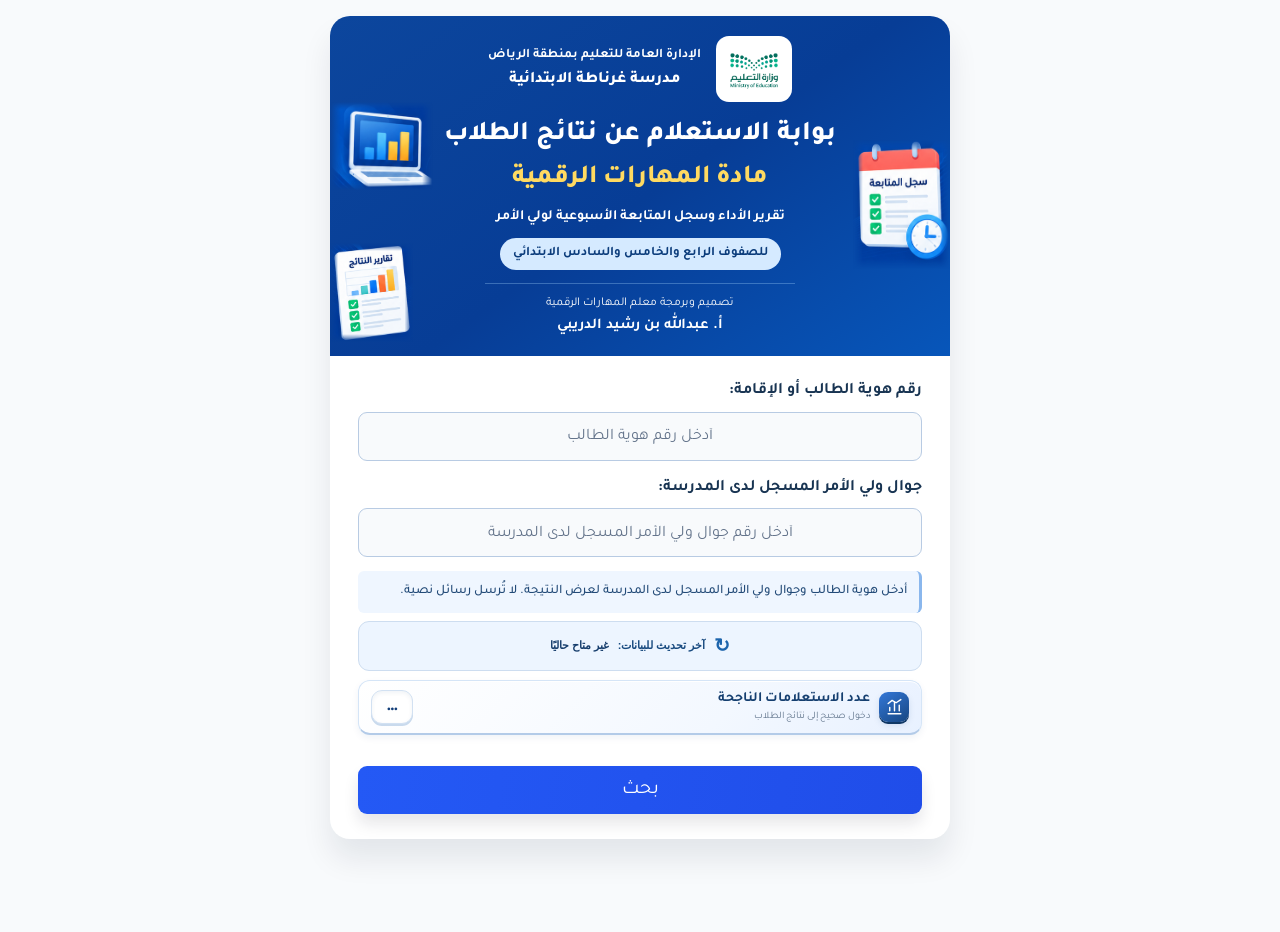
==== commit 463c8ebc: "Add guardian satisfaction feedback and persistent review cycles" ====
--- a/portal-source.html
+++ b/portal-source.html
@@ -1,5 +1,31 @@
 <!doctype html>
-<html lang="ar" dir="rtl"><head><meta charset="utf-8"><meta name="viewport" content="width=device-width, initial-scale=1"><title>بوابة المهارات الرقمية — مدرسة غرناطة</title></head><body style="margin:0"><section id="granada-results" data-mode="live" dir="rtl" lang="ar">
+<html lang="ar" dir="rtl"><head><meta charset="utf-8"><meta name="viewport" content="width=device-width, initial-scale=1"><title>بوابة المهارات الرقمية — مدرسة غرناطة</title><style id="guardian-report-enhancement">#granada-results .student{background:linear-gradient(130deg,#f8fbff,#edf5ff);border:1px solid #bcd3ee;border-top:3px solid #2465ac;box-shadow:0 4px 12px #173f730a;padding:16px 18px}
+#granada-results .student-top{grid-template-columns:minmax(0,2fr) minmax(0,1fr);gap:12px}
+#granada-results .student-item{padding:10px 12px;background:#ffffffb8;border:1px solid #dce8f5;border-radius:11px;min-width:0}
+#granada-results .student-icon{flex-shrink:0;background:#e3efff;color:#2465ac;border-radius:11px}
+#granada-results .small-label{font-size:12px;font-weight:700;color:#5e7792;margin-bottom:3px}
+#granada-results .student-value{font-size:17px;font-weight:800;color:#204e7a;line-height:1.8}
+#granada-results #demo-id{font-size:14px;color:#58748e;letter-spacing:.5px}
+#granada-results .student-meta{display:grid;grid-template-columns:repeat(3,minmax(0,1fr));gap:10px;padding-top:12px;margin-top:12px}
+#granada-results .student-meta>span{display:flex;align-items:center;justify-content:center;flex-wrap:wrap;gap:7px;padding:8px;border:1px solid #d5e3f3;background:#fff;border-radius:9px;color:#58718c;font-size:12px}
+#granada-results .student-meta b{color:#245984;font-size:14px}
+#granada-results .guardian-support-row{grid-column:1/-1;display:grid;grid-template-columns:repeat(3,minmax(0,1fr));gap:10px;align-items:stretch}
+#granada-results .guardian-support-row>.grade{margin:0;min-width:0;height:100%}
+#granada-results .guardian-followup-tile{display:flex;flex-direction:column;align-items:center;justify-content:center;gap:8px;min-width:0;padding:15px 12px;border:1px solid #cdbbe3;border-top:3px solid #8051af;border-bottom:4px solid #c6acdf;border-radius:12px;background:linear-gradient(135deg,#fbf8ff,#f0e8fa);color:#69428f;font-size:13px;line-height:1.8;text-align:center;box-shadow:0 4px 10px #5d318810}
+#granada-results .guardian-tile-icon{display:grid;place-items:center;width:33px;height:33px;border-radius:10px;background:#fff;color:#8051af}
+#granada-results .guardian-tile-icon svg{width:22px;height:22px}
+#granada-results .guardian-followup-tile strong{font-size:14px;font-weight:800}
+#granada-results .guardian-tile-counts{font-size:13px;color:#6b5685}
+#granada-results .guardian-tile-action{font-size:12px;text-decoration:underline;text-underline-offset:4px;color:#65418b}
+#granada-results .guardian-followup-tile[aria-expanded=true]{outline:2px solid #8051af;outline-offset:2px}
+#granada-results .guardian-followup{scroll-margin-top:16px}
+#granada-results .guardian-followup h2{border:0;padding:0;color:#69428f}
+#granada-results .guardian-followup-close{padding:6px 12px;margin-bottom:10px;border:1px solid #cdbbe3;border-radius:8px;background:#f7f1ff;color:#69428f;font-size:13px}
+#granada-results .guardian-followup input[type=checkbox]{width:18px;height:18px;display:inline-block;vertical-align:middle;margin:5px}
+#granada-results .guardian-followup label{font-size:14px;margin:10px 0}
+@media(max-width:650px){#granada-results .student-top{grid-template-columns:1fr}#granada-results .student-value{font-size:16px}#granada-results .student-meta{gap:6px}#granada-results .student-meta>span{padding:7px 4px}#granada-results .guardian-support-row{grid-template-columns:1fr 1fr}#granada-results .guardian-followup-tile{grid-column:1/-1}}
+@media print{#granada-results .guardian-followup-tile,#granada-results .guardian-followup{display:none!important}#granada-results .guardian-support-row{grid-template-columns:1fr 1fr}}
+</style></head><body style="margin:0"><section id="granada-results" data-mode="live" dir="rtl" lang="ar">
 <style>
 @import url('https://fonts.googleapis.com/css2?family=Tajawal:wght@400;500;700;800&display=swap');
 #granada-results{font-family:Tajawal,Arial,sans-serif;background:#f8fafc;color:#1f2937;padding:34px 16px;min-height:80vh;line-height:1.7}#granada-results *{box-sizing:border-box}#granada-results [hidden]{display:none!important}#granada-results h1,#granada-results h2,#granada-results h3,#granada-results p{font-family:inherit;margin:0}#granada-results button,#granada-results input{font:inherit}#granada-results button{cursor:pointer;border:0}#granada-results .search-card{max-width:670px;margin:auto;background:white;border-radius:26px;overflow:hidden;box-shadow:0 20px 30px #0f172a16}#granada-results .brand{background:#233e89;text-align:center;padding:36px 20px;color:white}#granada-results .brand-logo{width:155px;height:120px;object-fit:contain;background:#eee;border:6px solid white;border-radius:64px;padding:22px;margin-bottom:20px}#granada-results h1{font-size:30px;font-weight:800;color:white;line-height:1.4}#granada-results .subtitle{font-size:23px;font-weight:800}#granada-results .brand-detail{color:#bfdbfe;font-size:21px}#granada-results .search-body{padding:44px 48px 48px}#granada-results label{display:block;font-weight:700;font-size:21px;margin-bottom:14px}#granada-results input{width:100%;height:80px;border:1px solid #cbd5e1;border-radius:13px;background:#f8fafc;text-align:center;font-size:27px;color:#334155}#granada-results input:focus{outline:3px solid #93c5fd;outline-offset:2px}#granada-results input::placeholder{color:#9ca3af}#granada-results .search-btn{width:100%;margin-top:34px;padding:17px;background:#214be0;color:white;border-radius:12px;font-size:28px;box-shadow:0 10px 15px #0f172a1a}#granada-results .test-note{max-width:670px;margin:0 auto 18px;padding:12px 18px;border:1px solid #dbeafe;border-radius:10px;background:#eff6ff;font-size:15px}#granada-results .message{color:#b91c1c;margin-top:18px;font-weight:700;text-align:center}#granada-results .report{max-width:800px;margin:auto;padding:34px 38px;background:white;box-shadow:0 12px 30px #0f172a18;border-radius:8px}#granada-results .actions{display:flex;gap:10px;justify-content:flex-end;margin-bottom:26px}#granada-results .actions button{padding:9px 15px;border-radius:4px;background:#1f2937;color:white}#granada-results .actions .new-search{background:#dc2626}#granada-results .report-header{display:grid;grid-template-columns:1fr 1fr 1fr;text-align:center;align-items:center;border-bottom:3px solid #233e89;padding-bottom:20px;margin-bottom:24px;font-size:14px;font-weight:700}#granada-results .vision{max-width:115px;height:90px;object-fit:contain;margin:auto}#granada-results .print-date{font-size:12px;color:#64748b;font-weight:400;margin-top:7px}#granada-results .student{background:#eff6ff;border:1px solid #dbeafe;border-radius:12px;padding:18px 20px;margin-bottom:22px}#granada-results .student-top{display:grid;grid-template-columns:1fr 1fr;gap:20px}#granada-results .student-item{display:flex;align-items:center;gap:13px}#granada-results .student-icon{border-radius:50%;background:#bfdbfe;color:#1e40af;width:38px;height:38px;display:grid;place-items:center;font-size:22px}#granada-results .small-label{font-size:12px;color:#64748b}#granada-results .student-value{font-size:17px;font-weight:700}#granada-results .student-meta{border-top:1px solid #bfdbfe;margin-top:17px;padding-top:12px;display:flex;justify-content:space-between;gap:10px;font-size:13px}#granada-results h2{font-size:19px;font-weight:700;border-right:4px solid #233e89;padding-right:10px;margin-bottom:18px}#granada-results .grades{display:grid;grid-template-columns:1fr 1fr;gap:12px;margin-bottom:28px}#granada-results .grade{border:1px solid #e5e7eb;border-radius:7px;background:#f8fafc;padding:14px 15px;min-height:90px;display:flex;flex-direction:column;justify-content:space-between}#granada-results .grade h3{font-size:12px;font-weight:800;display:flex;justify-content:space-between;gap:8px}#granada-results .grade-value{font-size:22px;font-weight:700;text-align:center;margin-top:8px;white-space:pre-wrap}#granada-results .green{background:#f0fdf4;border-color:#22c55e;box-shadow:0 2px 4px #0f172a15}#granada-results .green h3{color:#166534}#granada-results .blue{background:#eff6ff;border-color:#3b82f6;box-shadow:0 2px 4px #0f172a15}#granada-results .blue h3{color:#1e40af}#granada-results .orange{background:#fff7ed;border-color:#f97316}#granada-results .orange h3{color:#c2410c}#granada-results .orange .grade-value{color:#16a34a}#granada-results .red{background:#fef2f2;border-color:#ef4444}#granada-results .red h3{color:#b91c1c}#granada-results .note{padding:17px 20px;border-right:4px solid #2563eb;background:#eff6ff;border-radius:4px;margin-bottom:16px;font-size:14px;white-space:pre-wrap}#granada-results .note strong{display:block;font-size:16px;margin-bottom:4px}#granada-results .recommendation{border-color:#facc15;background:#fefce8}#granada-results .signatures{display:flex;justify-content:space-between;padding:45px 25px 30px;text-align:center;color:#1e3a8a;font-weight:700}#granada-results .signatures span{display:block;color:#6b7280;font-size:13px;margin-bottom:8px}#granada-results footer{text-align:center;font-size:11px;color:#6b7280;border-top:1px solid #e5e7eb;padding-top:16px}#granada-results footer a{color:#2563eb}#granada-results .report-demo{text-align:center;font-size:12px;color:#92400e;background:#fffbeb;padding:5px;margin-bottom:16px}
@@ -16,7 +42,7 @@
 #granada-results .test-note{max-width:1000px}
 @media(max-width:600px){#granada-results .search-body{padding:24px 20px}#granada-results .search-card{border-radius:22px}}
 </style>
-<link rel="stylesheet" href="/responsive.css?v=dcf7f7a980e0">
+<link rel="stylesheet" href="/responsive.css?v=mobile-20261104">
 <div class="test-note no-print" id="gr-test">أدخل هوية الطالب وجوال ولي الأمر المسجل لدى المدرسة.</div>
 <div class="search-card no-print" id="gr-search">
  <header class="brand portal-header" aria-labelledby="portal-title">
@@ -25,7 +51,7 @@
  <div class="portal-heading"><h1 id="portal-title">بوابة الاستعلام عن نتائج الطلاب</h1><p class="portal-subject">مادة المهارات الرقمية</p><p class="portal-description">تقرير الأداء وسجل المتابعة الأسبوعية <span class="portal-parent">لولي الأمر</span></p><p class="portal-classes">للصفوف الرابع والخامس والسادس الابتدائي</p></div>
  <p class="portal-credit">تصميم وبرمجة معلم المهارات الرقمية<br><strong>أ. عبدالله بن رشيد الدريبي</strong></p>
 </header>
- <form class="search-body" id="gr-form"><label for="gr-id">رقم هوية الطالب أو الإقامة:</label><input id="gr-id" name="studentId" inputmode="numeric" autocomplete="off" maxlength="10" placeholder="أدخل رقم هوية الطالب" aria-describedby="gr-guidance gr-msg" required><label for="gr-phone" style="margin-top:22px">جوال ولي الأمر المسجل لدى المدرسة:</label><input id="gr-phone" name="guardianPhone" type="tel" inputmode="numeric" autocomplete="off" maxlength="16" placeholder="أدخل رقم جوال ولي الأمر المسجل لدى المدرسة" aria-describedby="gr-guidance gr-msg" required><p class="search-guidance" id="gr-guidance">أدخل هوية الطالب وجوال ولي الأمر المسجل لدى المدرسة لعرض النتيجة. لا تُرسل رسائل نصية.</p><div class="data-update-badge" data-public-update><span class="update-icon" aria-hidden="true">↻</span><span>آخر تحديث للبيانات:</span><time>جارٍ التحقق…</time></div><div class="activity-counter" role="status" aria-live="polite"><span class="activity-symbol" aria-hidden="true"><svg viewBox="0 0 24 24" fill="none" stroke="currentColor" stroke-width="1.8" stroke-linecap="round" stroke-linejoin="round"><path d="M4 20h16M6 16v-4m6 4V5m6 11V9"/><path d="m4 7 5-4 5 3 6-4"/></svg></span><span class="activity-label">عدد الاستعلامات الناجحة<span>الدخولات المسجلة منذ بدء السجل</span></span><strong data-query-count dir="ltr" aria-label="عدد الاستعلامات">…</strong></div><button class="search-btn" type="submit">بحث</button><p id="gr-msg" class="message" role="status" aria-live="polite"></p></form>
+ <form class="search-body" id="gr-form"><label for="gr-id">رقم هوية الطالب أو الإقامة:</label><input id="gr-id" name="studentId" inputmode="numeric" autocomplete="off" maxlength="10" placeholder="أدخل رقم هوية الطالب" aria-describedby="gr-guidance gr-msg" required><label for="gr-phone" style="margin-top:22px">جوال ولي الأمر المسجل لدى المدرسة:</label><input id="gr-phone" name="guardianPhone" type="tel" inputmode="numeric" autocomplete="off" maxlength="16" placeholder="أدخل رقم جوال ولي الأمر المسجل لدى المدرسة" aria-describedby="gr-guidance gr-msg" required><p class="search-guidance" id="gr-guidance">أدخل هوية الطالب وجوال ولي الأمر المسجل لدى المدرسة لعرض النتيجة. لا تُرسل رسائل نصية.</p><div class="data-update-badge" data-public-update><span class="update-icon" aria-hidden="true">↻</span><span>آخر تحديث للبيانات:</span><time>جارٍ التحقق…</time></div><div class="activity-counter" role="status" aria-live="polite"><span class="activity-symbol" aria-hidden="true"><svg viewBox="0 0 24 24" fill="none" stroke="currentColor" stroke-width="1.8" stroke-linecap="round" stroke-linejoin="round"><path d="M4 20h16M6 16v-4m6 4V5m6 11V9"/><path d="m4 7 5-4 5 3 6-4"/></svg></span><span class="activity-label">عدد الاستعلامات الناجحة<span>دخول صحيح إلى نتائج الطلاب</span></span><strong data-query-count dir="ltr" aria-label="عدد الاستعلامات">…</strong></div><button class="search-btn" type="submit">بحث</button><p id="gr-msg" class="message" role="status" aria-live="polite"></p></form>
 </div>
 <article class="report" id="gr-report" aria-label="تقرير متابعة الطالب" hidden>
  <div class="actions no-print"><button type="button" id="gr-print"><svg viewBox="0 0 24 24" aria-hidden="true"><path d="M6 9V3h12v6M6 17H4V9h16v8h-2M6 14h12v7H6z"/></svg><span>طباعة</span></button><button type="button" class="new-search" id="gr-back"><svg viewBox="0 0 24 24" aria-hidden="true"><circle cx="10.5" cy="10.5" r="6.5"/><path d="m16 16 5 5"/></svg><span>بحث جديد</span></button></div>
@@ -38,6 +64,6 @@
  <section id="annual-breakdown" class="annual-breakdown" hidden><h3>ملخص الأعمال الأدائية والدرجات</h3><div id="annual-components" class="grades"></div><h3>بيان الفترات ونتائج الفصلين</h3><div class="summary-scroll"><table><thead><tr><th scope="col">البيان</th><th scope="col">الدرجة من 100</th></tr></thead><tbody id="annual-rows"></tbody></table></div></section><section id="final-calculation" class="final-calculation" hidden><div id="semester-calculation"><strong class="calculation-title">طريقة احتساب التقدير التقريبي للفصل</strong><div class="calculation-step"><strong>1. متوسط المهام الأدائية — من 40</strong><p>تشمل الواجبات والمشاريع والمشاركة والتفاعل.</p><span class="calculation-formula">(درجة الفترة الأولى + درجة الفترة الثانية) ÷ 2</span></div><div class="calculation-step"><strong>2. متوسط الاختبارات والتطبيقات والمشروعات العملية — من 60</strong><p>تشمل الاختبارات التحريرية والإلكترونية من 20، والتطبيقات والمشروعات العملية من 40.</p><span class="calculation-formula">(درجة الفترة الأولى + درجة الفترة الثانية) ÷ 2</span></div><div class="calculation-step"><strong>3. المجموع التقديري للفصل — من 100</strong><span class="calculation-formula">متوسط مجموعة الـ40 + متوسط مجموعة الـ60</span></div></div><div id="annual-calculation" hidden><strong class="calculation-title">طريقة احتساب التقدير التقريبي للعام الدراسي</strong><div class="calculation-step"><strong>متوسط نتيجتي الفصلين — من 100</strong><span class="calculation-formula">(نتيجة الفصل الدراسي الأول + نتيجة الفصل الدراسي الثاني) ÷ 2</span></div></div><p class="calculation-official">هذه النتيجة تقديرية للمتابعة، والنتيجة المعتمدة هي المسجلة في نظام نور.</p></section><div class="signatures"><div><span>معلم المادة</span>أ. عبدالله بن رشيد الدريبي</div><div><span>مدير المدرسة</span>فهد بن سعد الشهري</div></div>
  <footer class="initiative-footer"><p class="initiative-line">مبادرة تعليمية رقمية — تصميم وبرمجة المعلم: <strong>عبدالله بن رشيد الدريبي</strong> — مدرسة غرناطة الابتدائية — العام الدراسي 1448–1449هـ</p><div class="initiative-contact"><span>للتواصل:</span><a href="https://x.com/AbuRasheed12" target="_blank" rel="noopener noreferrer" dir="ltr">AbuRasheed12</a><a href="mailto:t237265@rb.moe.gov.sa" dir="ltr">t237265@rb.moe.gov.sa</a></div></footer>
 </article>
-<script src="/app.js?v=9109d4523728" type="module"></script>
+<script src="/app.js?v=49d39f06178a" type="module"></script>
 </section>
 </body></html>
--- a/responsive.css
+++ b/responsive.css
@@ -445,16 +445,34 @@
 @media(max-width:600px){#granada-results:is([data-period="1"],[data-period="2"]) #gr-grades>.grade[data-card-index="9"] .grade-value{font-size:30px}}
 @media print{#granada-results:is([data-period="1"],[data-period="2"]) #gr-grades>.grade[data-card-index="9"] .grade-value{font-size:25px!important}}
 
-
-/* Mobile and tablet readability; preserve the approved paired cards and print layout. */
-@media screen and (max-width:820px){
- #granada-results :is(input,select,textarea){font-size:16px!important;max-width:100%;min-width:0;box-sizing:border-box}
- #granada-results :is(button,input,select){min-height:44px}
+/* MOBILE-PORTALS-START */
+/* Mobile-only refinements. Desktop and print layouts retain their approved design. */
+@media screen and (max-width:760px){
+ body :is(input:not([type=checkbox]):not([type=radio]),select,textarea){font-size:16px!important;max-width:100%;min-width:0;box-sizing:border-box}
+ body :is(button,summary){min-height:44px!important;box-sizing:border-box}
  #granada-results .report .actions{display:grid!important;grid-template-columns:repeat(2,minmax(0,1fr));gap:8px;align-items:stretch}
- #granada-results .report .actions>button{min-height:44px;min-width:0;width:100%;white-space:nowrap;padding:10px 8px;justify-content:center}
- #granada-results .report .actions>#gr-impact{grid-column:1/-1;text-align:center;white-space:normal;min-height:44px;box-sizing:border-box}
- #granada-results .report :is(.grade,.note,.student,.term-choice){min-width:0}
- #granada-results .report :is(.grade h3,.note p,.student-meta){overflow-wrap:anywhere}
- #granada-results .report .term-choice select{min-width:0;max-width:100%}
+ #granada-results .report .actions>:is(button,a){width:100%!important;min-width:0!important;max-width:100%;min-height:44px;height:auto!important;margin:0!important;padding:10px 8px!important;white-space:normal!important;word-break:normal;overflow-wrap:normal;font-size:14px!important;line-height:1.8;justify-content:center;text-align:center}
+ #granada-results .report .actions :is(#gr-impact,#gr-logout){grid-column:1/-1}
+ #granada-results .report .actions svg{flex-shrink:0}
+ #granada-results .initiative-contact{flex-wrap:wrap;white-space:normal!important;overflow-wrap:anywhere}
+ #granada-results dialog{box-sizing:border-box;max-width:calc(100vw - 24px)!important;max-height:90dvh;overflow-y:auto}
+ #granada-results .feedback-stars{gap:5px!important}
+ #granada-results .feedback-stars button{min-width:40px;width:40px!important;min-height:44px}
+ body:has(nav.teacher-menu) :is(.fu-box,.fu-grid,.fu-kpis,.staff-box){min-width:0}
+ body:has(nav.teacher-menu) dialog{box-sizing:border-box;max-width:calc(100vw - 24px);max-height:90dvh;overflow-y:auto}
+ .fu-check{min-height:44px}
 }
-@media screen and (max-width:600px){#granada-results .report h2{font-size:20px;line-height:1.9;text-wrap:balance}}
+@media screen and (max-width:480px){
+ #granada-results .report-header{display:grid!important;grid-template-columns:repeat(2,minmax(0,1fr))!important;gap:10px!important;align-items:start}
+ #granada-results .report-header>.vision{grid-column:1/-1;grid-row:1;justify-self:center}
+ #granada-results .report-header>div:not(.report-update){min-width:0;font-size:11px;line-height:1.9;text-align:center}
+ #granada-results .report-header>.report-update{grid-column:1/-1}
+ #granada-results .student-meta{grid-template-columns:1fr!important}
+}
+@media screen and (max-width:360px){
+ #granada-results #gr-grades{grid-template-columns:minmax(0,1fr)!important}
+ #granada-results:is([data-period="1"],[data-period="2"]) #gr-grades>.grade[data-card-index]{grid-area:auto!important}
+ #granada-results .guardian-support-row{grid-template-columns:minmax(0,1fr)!important}
+}
+
+/* MOBILE-PORTALS-END */
